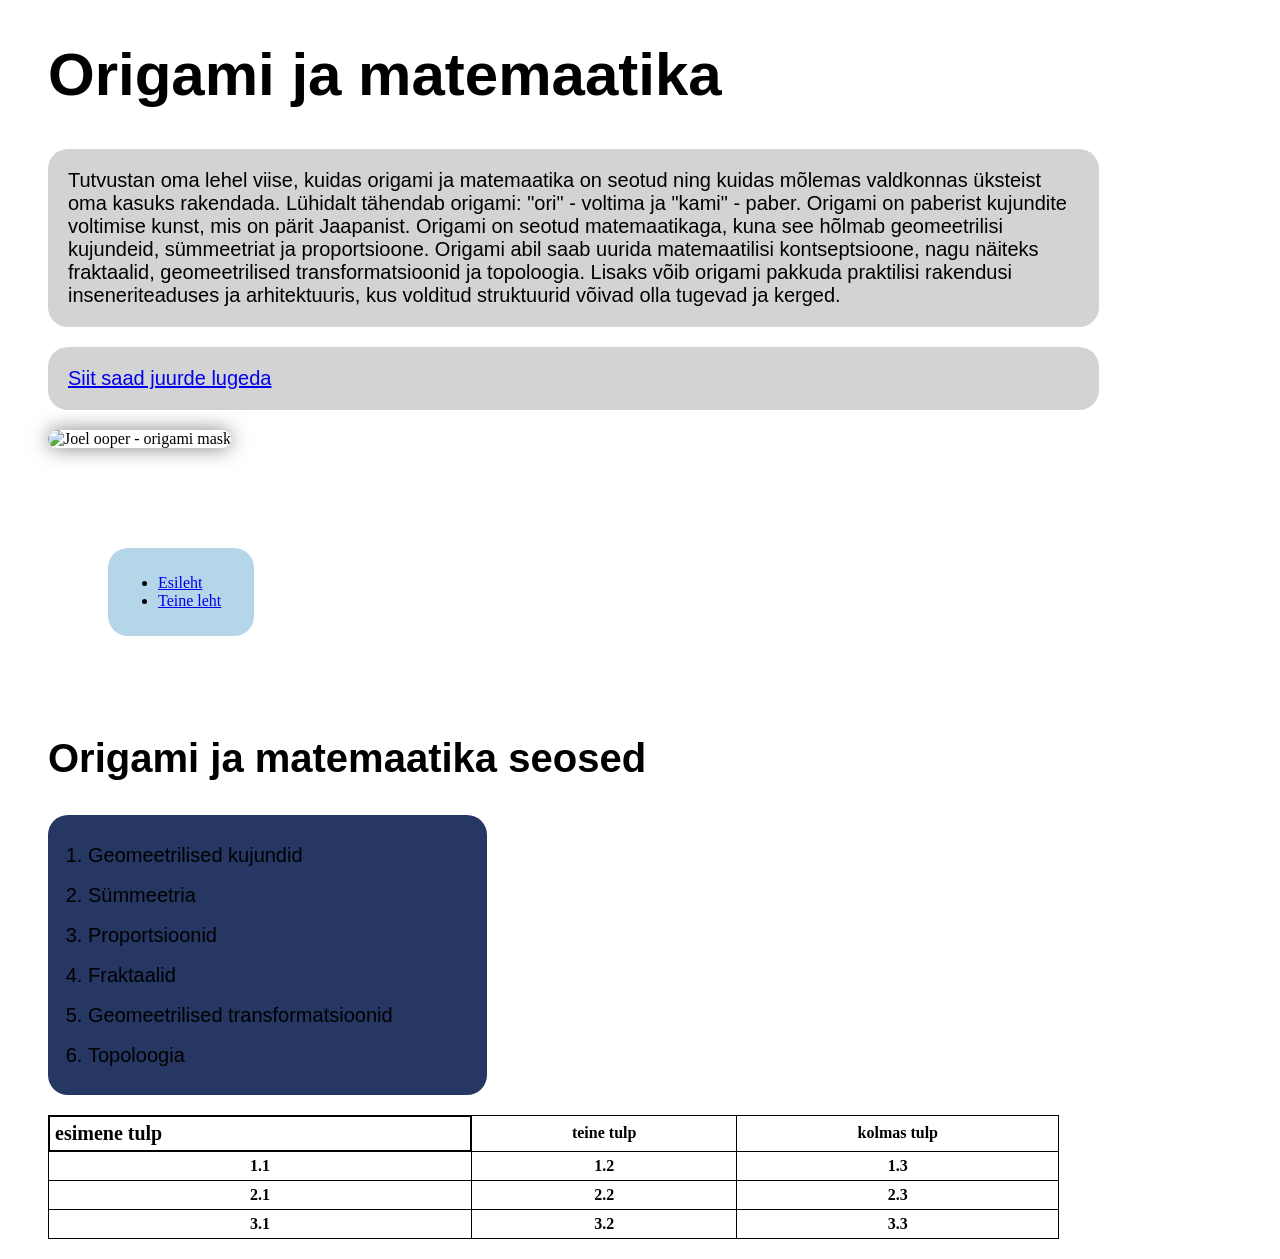
==== index.html @ 0bc8caf5 "Add files via upload" ====
<!DOCTYPE html>
<!-- saved from url=(0077)https://moodle.ut.ee/pluginfile.php/1678919/mod_resource/content/4/index.html -->
<html lang="et">
<head>
    <link rel="stylesheet" href="style.css">
    <meta http-equiv="Content-Type" content="text/html; charset=UTF-8">
    <title>Origami ja matemaatika</title>
    <style>
        p, nav, table, ol { margin-bottom: 20px; }
        table, th, td { border: 1px solid black; border-collapse: collapse; padding: 5px; }
    </style>
</head>
<body> 
<link rel="stylesheet" href="style.css">
<h1>Origami ja matemaatika</h1>
<p>Tutvustan oma lehel viise, kuidas origami ja matemaatika on seotud ning kuidas mõlemas valdkonnas üksteist oma kasuks rakendada.
    Lühidalt tähendab origami: "ori" - voltima ja "kami" - paber. Origami on paberist kujundite voltimise kunst, mis on pärit Jaapanist. Origami on seotud matemaatikaga, kuna see hõlmab geomeetrilisi kujundeid, sümmeetriat ja proportsioone. Origami abil saab uurida matemaatilisi kontseptsioone, nagu näiteks fraktaalid, geomeetrilised transformatsioonid ja topoloogia. Lisaks võib origami pakkuda praktilisi rakendusi inseneriteaduses ja arhitektuuris, kus volditud struktuurid võivad olla tugevad ja kerged.</p>

<p><a href="https://mathigon.org/origami" target="_blank" rel="noopener">Siit saad juurde lugeda</a></p>


<img src="https://www.thisiscolossal.com/wp-content/uploads/2013/12/joel-1.jpg" alt="Joel ooper - origami mask" width="400" height="343">



<nav>
    <ul>
        <li><a href="index.html">Esileht</a></li>
        <li><a href="index2.html">Teine leht</a></li>
    </ul>
</nav> 


<h2>Origami ja matemaatika seosed</h2>
<ol>    
    <li>Geomeetrilised kujundid</li>
    <li>Sümmeetria</li>
    <li>Proportsioonid</li>
    <li>Fraktaalid</li>
    <li>Geomeetrilised transformatsioonid</li>
    <li>Topoloogia</li>
</ol>

<table>
    <tr>
        <th class = "olcolumn">esimene tulp</th>
        <th>teine tulp</th>
        <th>kolmas tulp</th>
    </tr>
    <tr>
        <th>1.1</th>
        <th>1.2</th>
        <th>1.3</th>
    </tr>
    <tr>
        <th>2.1</th>
        <th>2.2</th>
        <th>2.3</th>
    </tr>
    <tr>
        <th>3.1</th>
        <th>3.2</th>
        <th>3.3</th>
    </tr>
</table>

</body>
</html>
---- style.css ----
h1{
    margin-left: 40px;
    color: black;
    font-size: 60px;
    font-weight: bold;
    font-family: Arial, sans-serif;
}
h2{
    margin-left: 40px;
    color: black;
    font-size: 40px;
    font-weight: bold;
    font-family: Arial, sans-serif;
}

p{
    margin-left: 40px;
    color: deepslategray;
    font-size: 20px;
    font-family: Arial, sans-serif;
    background-color: lightgray;
    text-align: middle;
    border-radius: 20px;
    padding: 20px;
    width: 80%;
    height: auto;

}

img{
    margin-left: 40px;
    margin-right: auto;
    border-radius: 40px;
    box-shadow: 0px 0px 20px rgba(0, 0, 0, 0.5);

}

nav{
    margin:100px;
    background-color: rgb(181, 213, 233);
    border-radius: 20px;
    padding: 10px;
    width: 10%;
    height: auto;
    text-align: left;
}

ol{
    margin-left: 40px;
    color: deepslategray;
    font-size: 20px;
    font-family: Arial, sans-serif;
    background-color: rgb(39, 55, 99);
    border-radius: 20px;
    text-align: auto;
    padding: 20px;
    padding-left: 40px;
    width: 30%;
    height: auto;
    line-height: 2;

}

.olcolumn{
    display: flex;
    color: deepslategray;
    font-size: 20px;
    flex-direction: row;
    justify-content: space-between;
}


table{
    margin-left: 40px;
    border-collapse: collapse;
    width: 80%;
    height: auto;
}
---- style.css ----
h1{
    margin-left: 40px;
    color: black;
    font-size: 60px;
    font-weight: bold;
    font-family: Arial, sans-serif;
}
h2{
    margin-left: 40px;
    color: black;
    font-size: 40px;
    font-weight: bold;
    font-family: Arial, sans-serif;
}

p{
    margin-left: 40px;
    color: deepslategray;
    font-size: 20px;
    font-family: Arial, sans-serif;
    background-color: lightgray;
    text-align: middle;
    border-radius: 20px;
    padding: 20px;
    width: 80%;
    height: auto;

}

img{
    margin-left: 40px;
    margin-right: auto;
    border-radius: 40px;
    box-shadow: 0px 0px 20px rgba(0, 0, 0, 0.5);

}

nav{
    margin:100px;
    background-color: rgb(181, 213, 233);
    border-radius: 20px;
    padding: 10px;
    width: 10%;
    height: auto;
    text-align: left;
}

ol{
    margin-left: 40px;
    color: deepslategray;
    font-size: 20px;
    font-family: Arial, sans-serif;
    background-color: rgb(39, 55, 99);
    border-radius: 20px;
    text-align: auto;
    padding: 20px;
    padding-left: 40px;
    width: 30%;
    height: auto;
    line-height: 2;

}

.olcolumn{
    display: flex;
    color: deepslategray;
    font-size: 20px;
    flex-direction: row;
    justify-content: space-between;
}


table{
    margin-left: 40px;
    border-collapse: collapse;
    width: 80%;
    height: auto;
}
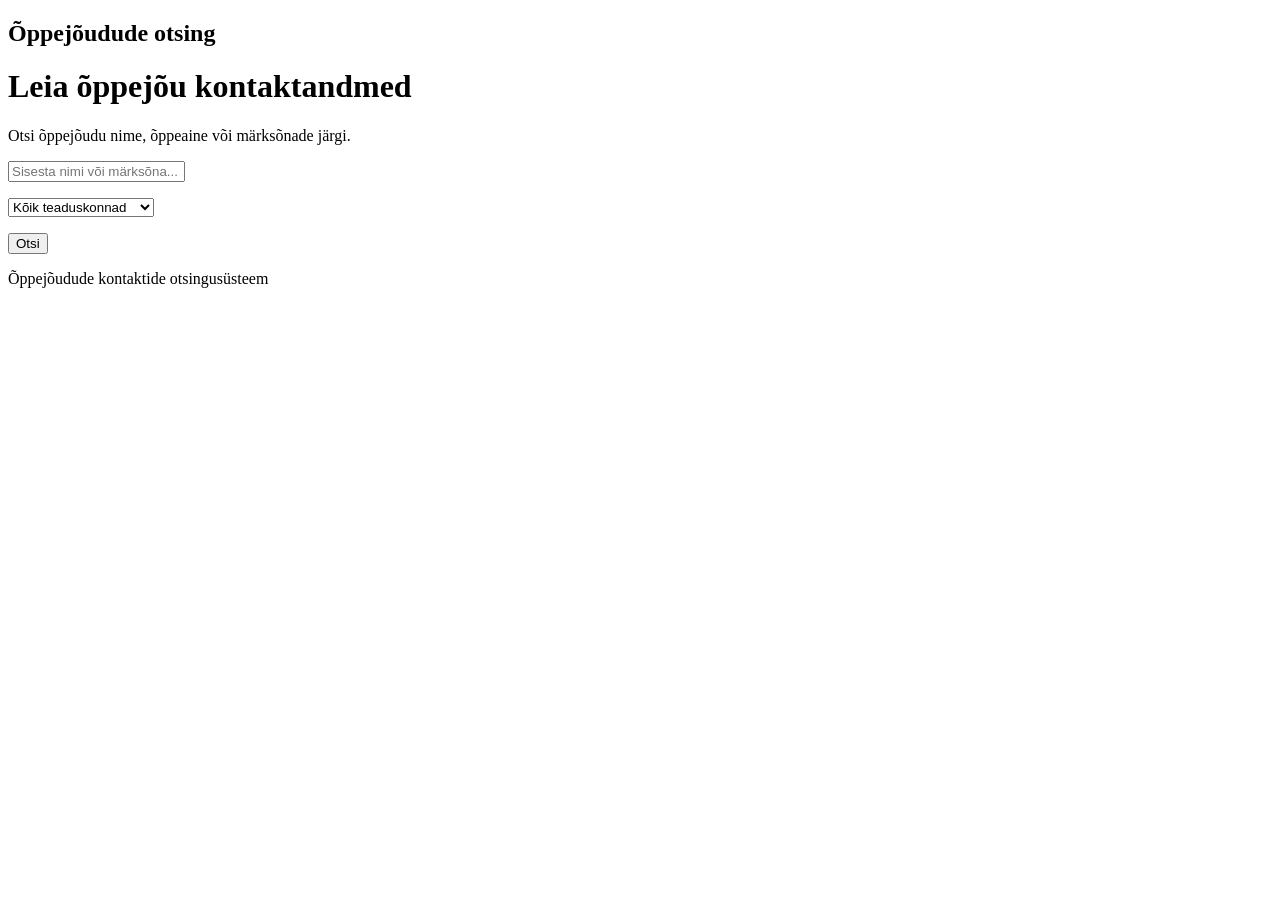
==== commit 84b3a4e2: "index.html ja results.html(tulemuste vaheleht)" ====
--- a/index.html
+++ b/index.html
@@ -1,68 +1,55 @@
+
 <!DOCTYPE html>
-<!-- saved from url=(0077)https://moodle.ut.ee/pluginfile.php/1678919/mod_resource/content/4/index.html -->
 <html lang="et">
+
 <head>
-    <link rel="stylesheet" href="style.css">
-    <meta http-equiv="Content-Type" content="text/html; charset=UTF-8">
-    <title>Origami ja matemaatika</title>
-    <style>
-        p, nav, table, ol { margin-bottom: 20px; }
-        table, th, td { border: 1px solid black; border-collapse: collapse; padding: 5px; }
-    </style>
+    <meta charset="UTF-8">
+    <title>Õppejõudude otsing</title>
 </head>
-<body> 
-<link rel="stylesheet" href="style.css">
-<h1>Origami ja matemaatika</h1>
-<p>Tutvustan oma lehel viise, kuidas origami ja matemaatika on seotud ning kuidas mõlemas valdkonnas üksteist oma kasuks rakendada.
-    Lühidalt tähendab origami: "ori" - voltima ja "kami" - paber. Origami on paberist kujundite voltimise kunst, mis on pärit Jaapanist. Origami on seotud matemaatikaga, kuna see hõlmab geomeetrilisi kujundeid, sümmeetriat ja proportsioone. Origami abil saab uurida matemaatilisi kontseptsioone, nagu näiteks fraktaalid, geomeetrilised transformatsioonid ja topoloogia. Lisaks võib origami pakkuda praktilisi rakendusi inseneriteaduses ja arhitektuuris, kus volditud struktuurid võivad olla tugevad ja kerged.</p>
 
-<p><a href="https://mathigon.org/origami" target="_blank" rel="noopener">Siit saad juurde lugeda</a></p>
+<body>
 
+    <header>
+        <h2>Õppejõudude otsing</h2>
+    </header>
 
-<img src="https://www.thisiscolossal.com/wp-content/uploads/2013/12/joel-1.jpg" alt="Joel ooper - origami mask" width="400" height="343">
+    <main>
 
+        <h1>Leia õppejõu kontaktandmed</h1>
 
+        <p>
+            Otsi õppejõudu nime, õppeaine või märksõnade järgi.
+        </p>
 
-<nav>
-    <ul>
-        <li><a href="index.html">Esileht</a></li>
-        <li><a href="index2.html">Teine leht</a></li>
-    </ul>
-</nav> 
+        <form action="/search" method="GET">
 
+            <p>
+                <input
+                    type="text"
+                    name="q"
+                    placeholder="Sisesta nimi või märksõna..."
+                >
+            </p>
 
-<h2>Origami ja matemaatika seosed</h2>
-<ol>    
-    <li>Geomeetrilised kujundid</li>
-    <li>Sümmeetria</li>
-    <li>Proportsioonid</li>
-    <li>Fraktaalid</li>
-    <li>Geomeetrilised transformatsioonid</li>
-    <li>Topoloogia</li>
-</ol>
+            <p>
+                <select name="faculty">
+                    <option value="">Kõik teaduskonnad</option>
+                    <option value="IT">IT</option>
+                    <option value="Majandus">Majandus</option>
+                    <option value="Humanitaarteadused">Humanitaarteadused</option>
+                    <option value="Tehnika">Tehnika</option>
+                </select>
+            </p>
 
-<table>
-    <tr>
-        <th class = "olcolumn">esimene tulp</th>
-        <th>teine tulp</th>
-        <th>kolmas tulp</th>
-    </tr>
-    <tr>
-        <th>1.1</th>
-        <th>1.2</th>
-        <th>1.3</th>
-    </tr>
-    <tr>
-        <th>2.1</th>
-        <th>2.2</th>
-        <th>2.3</th>
-    </tr>
-    <tr>
-        <th>3.1</th>
-        <th>3.2</th>
-        <th>3.3</th>
-    </tr>
-</table>
+            <button type="submit">Otsi</button>
+
+        </form>
+
+    </main>
+
+    <footer>
+        <p>Õppejõudude kontaktide otsingusüsteem</p>
+    </footer>
 
 </body>
-</html>+</html>
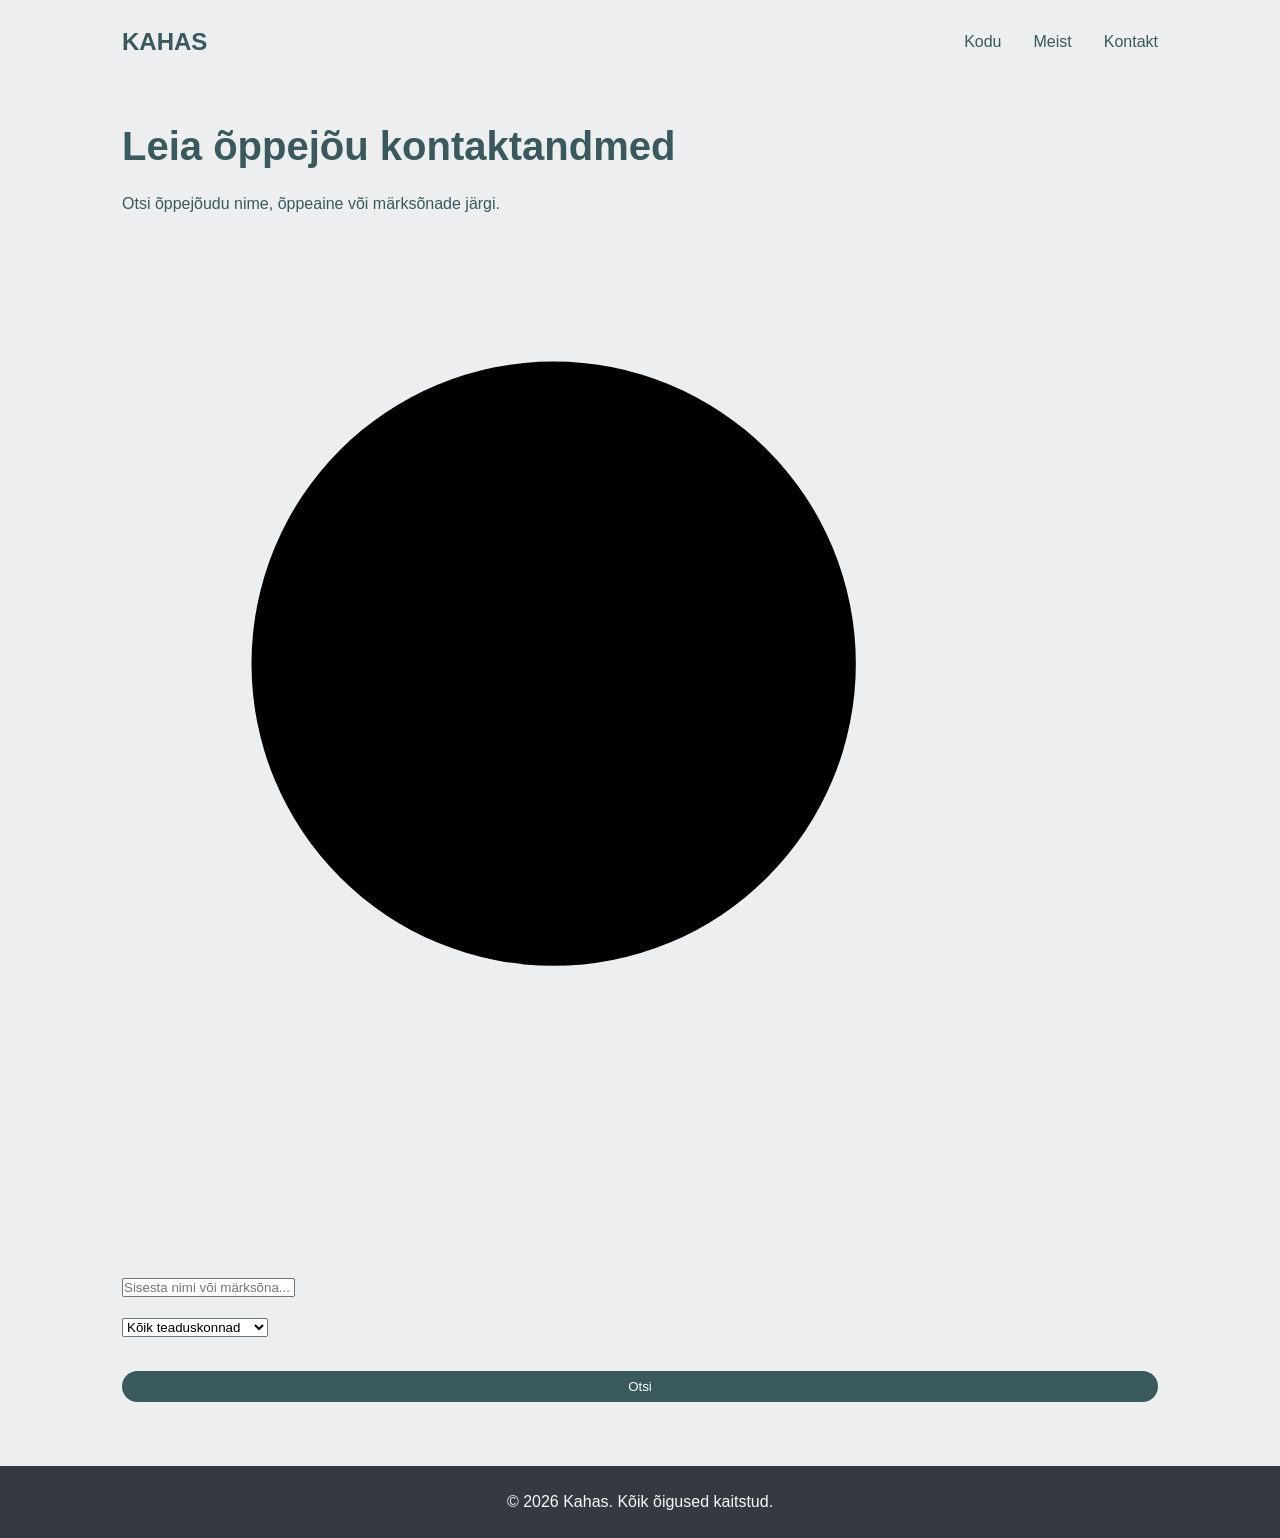
==== commit 6fd32efd: "lisasin küljenduse" ====
--- a/index.html
+++ b/index.html
@@ -5,50 +5,70 @@
 <head>
     <meta charset="UTF-8">
     <title>Õppejõudude otsing</title>
+    <link rel="preconnect" href="https://fonts.googleapis.com">
+    <link rel="preconnect" href="https://fonts.gstatic.com" crossorigin>
+    <link href="https://fonts.googleapis.com/css2?family=Playfair+Display:ital,wght@1,500&display=swap" rel="stylesheet">
+    <link rel="stylesheet" href="feature.css">
 </head>
 
 <body>
 
     <header>
-        <h2>Õppejõudude otsing</h2>
+        <div class="container header-inner">
+            <a class="logo" href="index.html">KAHAS</a>
+            <nav>
+                <a href="index.html">Kodu</a>
+                <a href="about_page.html">Meist</a>
+                <a href="contact_page.html">Kontakt</a>
+            </nav>
+        </div>
     </header>
 
+
     <main>
-
-        <h1>Leia õppejõu kontaktandmed</h1>
-
-        <p>
-            Otsi õppejõudu nime, õppeaine või märksõnade järgi.
-        </p>
-
-        <form action="/search" method="GET">
+        <section class="container">
+            <h1>Leia õppejõu kontaktandmed</h1>
 
             <p>
-                <input
-                    type="text"
-                    name="q"
-                    placeholder="Sisesta nimi või märksõna..."
-                >
+                Otsi õppejõudu nime, õppeaine või märksõnade järgi.
             </p>
 
-            <p>
-                <select name="faculty">
-                    <option value="">Kõik teaduskonnad</option>
-                    <option value="IT">IT</option>
-                    <option value="Majandus">Majandus</option>
-                    <option value="Humanitaarteadused">Humanitaarteadused</option>
-                    <option value="Tehnika">Tehnika</option>
-                </select>
-            </p>
+            <form action="/search" method="GET">
 
-            <button type="submit">Otsi</button>
+                <div class="search-bar">
+                    <svg class="search-icon" viewBox="0 0 24 24" aria-hidden="true">
+                        <circle cx="10" cy="10" r="7"></circle>
+                        <line x1="15.5" y1="15.5" x2="21" y2="21"></line>
+                    </svg>
+                    <input
+                        type="text"
+                        name="q"
+                        placeholder="Sisesta nimi või märksõna..."
+                        aria-label="Otsi õppejõudu"
+                    >
+                </div>
+                
+                <div>
+                    <p>
+                        <select name="faculty">
+                            <option value="">Kõik teaduskonnad</option>
+                            <option value="IT">IT</option>
+                            <option value="Majandus">Majandus</option>
+                            <option value="Humanitaarteadused">Humanitaarteadused</option>
+                            <option value="Tehnika">Tehnika</option>
+                        </select>
+                    </p>
+                </div>
 
-        </form>
+                <button type="submit">Otsi</button>
+
+            </form>
+        </section>
 
     </main>
 
     <footer>
-        <p>Õppejõudude kontaktide otsingusüsteem</p>
+        <p>&copy; 2026 Kahas. Kõik õigused kaitstud.</p>
     </footer>
 
 </body>
--- a/feature.css
+++ b/feature.css
@@ -0,0 +1,314 @@
+/* disaini elemendid*/
+:root {
+  --primary-color: #3a595c;
+  --secondary-color: #bcd9d7;
+  --success-color: #7ba9a9;
+  --danger-color: #192e2f;
+  --warning-color: #435f4b;
+  --info-color: #f1d8a0;
+  --light-color: #f8f9fa;
+  --dark-color: #343a40;
+  --text-color: #181d1d;
+  --bg-color: #edeef0;
+
+  --font-family: 'Arial', sans-serif;
+  --border-radius: 30px;
+  --box-shadow: 0 2px 4px rgba(0, 0, 0, 0.1);
+}
+
+
+*,
+*::before,
+*::after {
+  box-sizing: border-box;
+  margin: 0;
+  padding: 0;
+}
+
+/* põhiväärtused */
+body {
+  font-family: var(--font-family);
+  font-size: 1rem;
+  line-height: 1.5;
+  color: var(--text-color);
+  background-color: var(--bg-color);
+}
+
+h1 {
+  font-size: 2.5rem;
+  font-weight: bold;
+  color: var(--primary-color);
+  margin-bottom: 1rem;
+}
+
+h2 {
+  font-size: 2rem;
+  font-weight: bold;
+  color: var(--secondary-color);
+  margin-bottom: 0.75rem;
+}
+
+h3 {
+  font-size: 1.75rem;
+  font-weight: bold;
+  color: var(--success-color);
+  margin-bottom: 0.5rem;
+}
+
+h4 {
+  font-size: 1.5rem;
+  font-weight: bold;
+  color: var(--danger-color);
+  margin-bottom: 0.5rem;
+}
+
+h5 {
+  font-size: 1.25rem;
+  font-weight: bold;
+  color: var(--warning-color);
+  margin-bottom: 0.5rem;
+}
+
+h6 {
+  font-size: 1rem;
+  font-weight: bold;
+  color: var(--info-color);
+  margin-bottom: 0.5rem;
+}
+
+.sisene {
+  font-size: 2.5rem;
+  font-weight: bold;
+  color: var(--info-color);
+  margin-bottom: 1rem;
+}
+
+p {
+  font-size: 1rem;
+  color: var(--primary-color);
+  margin-bottom: 1rem;
+}
+
+a {
+  color: var(--primary-color);
+  text-decoration: none;
+  transition: color 0.3s;
+}
+
+a:hover {
+  color: var(--success-color); 
+}
+
+ul,
+ol {
+  margin-bottom: 1rem;
+  padding-left: 1.5rem;
+  
+}
+
+li {
+  margin-bottom: 0.5rem;
+}
+
+img {
+  max-width: 100%;
+  height: auto;
+}
+
+
+.container {
+  max-width: 1100px;
+  margin-inline: auto;
+  padding-inline: 2rem;
+}
+
+.box {
+  flex: 1;
+  padding: 20px;
+  background-color: var(--success-color);
+  border-radius: var(--border-radius);
+  display: grid;
+  max-width: 300px;
+  align-items: centre;
+
+}
+
+.team-grid {
+  display: flex;
+  gap: 2rem;
+}
+
+.section {
+  background-color: var(--primary-color);
+  padding-block: 50px;
+  
+}
+
+.container3 {
+  max-width: 1100px;
+  margin-inline: auto;
+  padding-inline: 2rem;
+}
+
+header {
+  padding-block: 1.5rem;
+}
+
+/* logo on vasakul ja nav paremal */
+
+.header-inner {
+  display: flex;
+  justify-content: space-between; 
+  align-items: center;
+}
+
+.logo {
+  font-size: 1.5rem;
+  font-weight: 700;
+  text-decoration: none;
+}
+
+nav {
+  display: flex;
+  align-items: center;
+  gap: 2rem;
+}
+
+
+nav a[aria-current="page"] {
+  border-bottom: 2px solid currentColor;
+  padding-bottom: 0.25rem;
+}
+
+
+main {
+  padding-block: 2rem; 
+}
+
+section {
+  margin-bottom: 2rem;
+}
+
+article {
+  margin-bottom: 2rem;
+}
+
+
+footer {
+  background-color: var(--dark-color);
+  color: var(--light-color);
+  padding: 1.5rem 1rem;
+  text-align: center;
+}
+
+
+footer p {
+  color: inherit;
+  margin: 0;
+}
+
+
+.grid {
+  display: grid;
+  grid-template-columns: repeat(auto-fit, minmax(200px, 1fr));
+  gap: 1rem;
+}
+
+.flexbox {
+  display: flex;
+  flex-wrap: wrap;
+  gap: 1rem;
+}
+
+.card {
+  background-color: var(--light-color);
+  border-radius: var(--border-radius);
+  box-shadow: var(--box-shadow);
+  padding: 1rem;
+  margin-bottom: 1rem;
+}
+
+.banner {
+  background-color: var(--primary-color);
+  color: var(--light-color);
+  padding: 2rem;
+  text-align: center;
+  border-radius: var(--border-radius);
+}
+
+.hero-inner {
+  display: flex;
+  align-items: center;            /* vertically centred next to the text */
+  justify-content: space-between;
+  gap: 2rem;
+}
+
+.hero-text {
+  flex: 1 1 60%;
+  min-width: 0;
+}
+
+.hero {
+  text-align: left;
+  color: var(--primary-color);
+  padding: 5rem 0;
+  /* width: 50%;  <- removed, it was squeezing the slogan */
+  font-size: clamp(2.5rem, 5vw, 4rem);
+  font-weight: 300;
+  line-height: 1.2;
+}
+
+.hero-graphic {
+  flex: 0 1 38%;
+  max-width: 38%;
+  height: auto;
+}
+
+
+
+.hero-slogan {
+  font-family: "Playfair Display", Georgia, serif;
+  font-style: italic;
+  font-weight: 500;
+  font-size: clamp(1.75rem, 4vw, 3rem);
+  line-height: 1.25;
+  color: var(--primary-color);
+  margin: 0;
+}
+
+button,
+.btn {
+  display: inline-block;
+  background-color: var(--primary-color);
+  color: var(--light-color);
+  border: none;
+  padding: 0.5rem 1rem;
+  border-radius: var(--border-radius);
+  cursor: pointer;
+  transition: background-color 0.3s;
+}
+
+button:hover,
+.btn:hover {
+  background-color: var(--success-color);
+  color: var(--light-color);
+}
+
+form {
+  display: flex;
+  flex-direction: column;
+  gap: 1rem;
+}
+
+table {
+  width: 100%;
+  border-collapse: collapse;
+  margin-bottom: 1rem;
+}
+
+th,
+td {
+  padding: 0.75rem;
+  text-align: left;
+  border-bottom: 1px solid var(--secondary-color);
+}
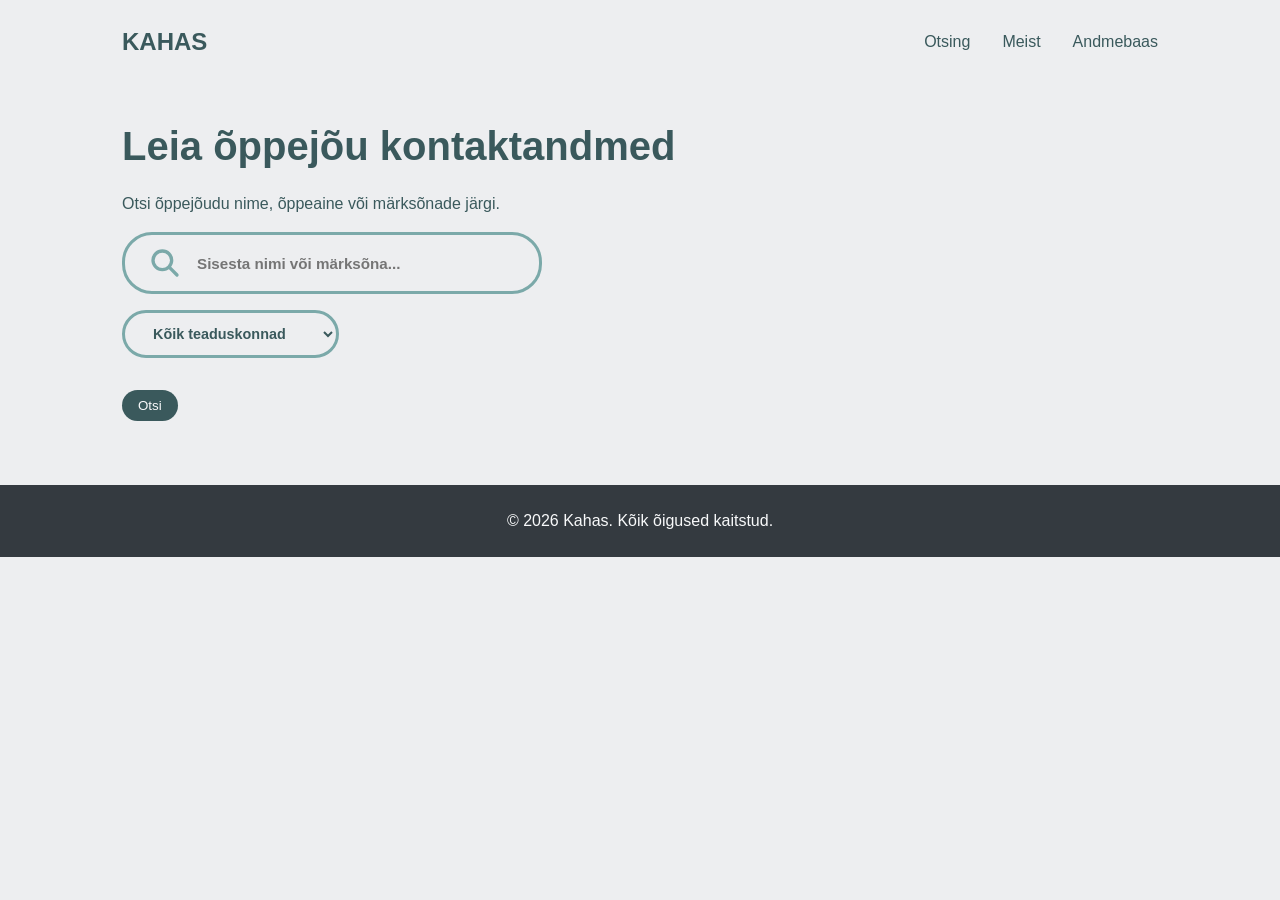
==== commit 2f8a82ac: "nyyd koik up to date" ====
--- a/index.html
+++ b/index.html
@@ -17,9 +17,9 @@
         <div class="container header-inner">
             <a class="logo" href="index.html">KAHAS</a>
             <nav>
-                <a href="index.html">Kodu</a>
+                <a href="pealeht.html">Otsing</a>
                 <a href="about_page.html">Meist</a>
-                <a href="contact_page.html">Kontakt</a>
+                <a href="andmebaas.html">Andmebaas</a>
             </nav>
         </div>
     </header>
--- a/feature.css
+++ b/feature.css
@@ -140,8 +140,7 @@
 
 .section {
   background-color: var(--primary-color);
-  padding-block: 50px;
-  
+  padding-block: 50px;      /* vertical padding only; horizontal comes from .container */
 }
 
 .container3 {
@@ -286,6 +285,7 @@
   border-radius: var(--border-radius);
   cursor: pointer;
   transition: background-color 0.3s;
+  max-width: fit-content;
 }
 
 button:hover,
@@ -296,9 +296,58 @@
 
 form {
   display: flex;
+  border-radius: var(--border-radius);
   flex-direction: column;
   gap: 1rem;
 }
+
+.search-bar {
+  display: flex;
+  align-items: center;
+  gap: 16px;
+  max-width: 420px;
+  padding: 12px 24px;
+  border: 3px solid var(--success-color);
+  background: transparent;
+  transition: box-shadow 0.2s ease;
+  border-radius: var(--border-radius);
+}
+
+select[name="faculty"] {
+  padding: 12px 24px;
+  border: 3px solid var(--success-color);
+  border-radius: var(--border-radius);
+  background: transparent;
+  color: var(--primary-color);
+  font-family: inherit;
+  font-weight: 700;
+  font-size: 0.9rem;
+  cursor: pointer;
+}
+
+.search-icon {
+  flex-shrink: 0;
+  width: 32px;
+  height: 32px;
+  fill: none;
+  stroke: var(--success-color);
+  stroke-width: 2.5;
+  stroke-linecap: round;
+}
+
+.search-bar input {
+  flex: 1;
+  min-width: 0;
+  border: none;
+  outline: none;
+  background: transparent;
+  font-family: inherit;
+  font-size: 0.95rem;
+  font-weight: 700;
+  color: var(--primary-color);
+}
+
+
 
 table {
   width: 100%;
@@ -311,4 +360,4 @@
   padding: 0.75rem;
   text-align: left;
   border-bottom: 1px solid var(--secondary-color);
-}+}
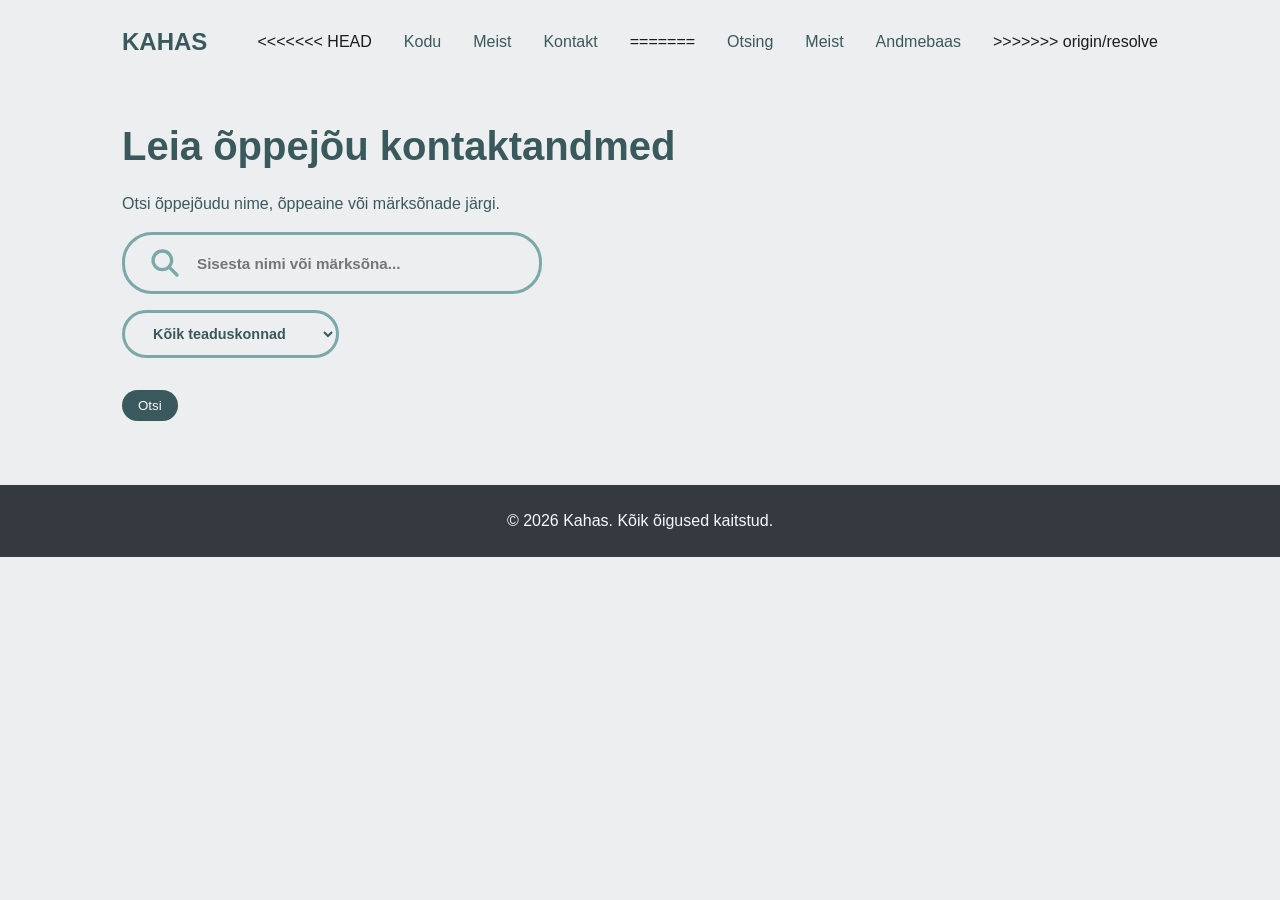
==== commit 91903417: "Merge resolve into main" ====
--- a/index.html
+++ b/index.html
@@ -17,9 +17,15 @@
         <div class="container header-inner">
             <a class="logo" href="index.html">KAHAS</a>
             <nav>
+<<<<<<< HEAD
+                <a href="index.html">Kodu</a>
+                <a href="about_page.html">Meist</a>
+                <a href="contact_page.html">Kontakt</a>
+=======
                 <a href="pealeht.html">Otsing</a>
                 <a href="about_page.html">Meist</a>
                 <a href="andmebaas.html">Andmebaas</a>
+>>>>>>> origin/resolve
             </nav>
         </div>
     </header>
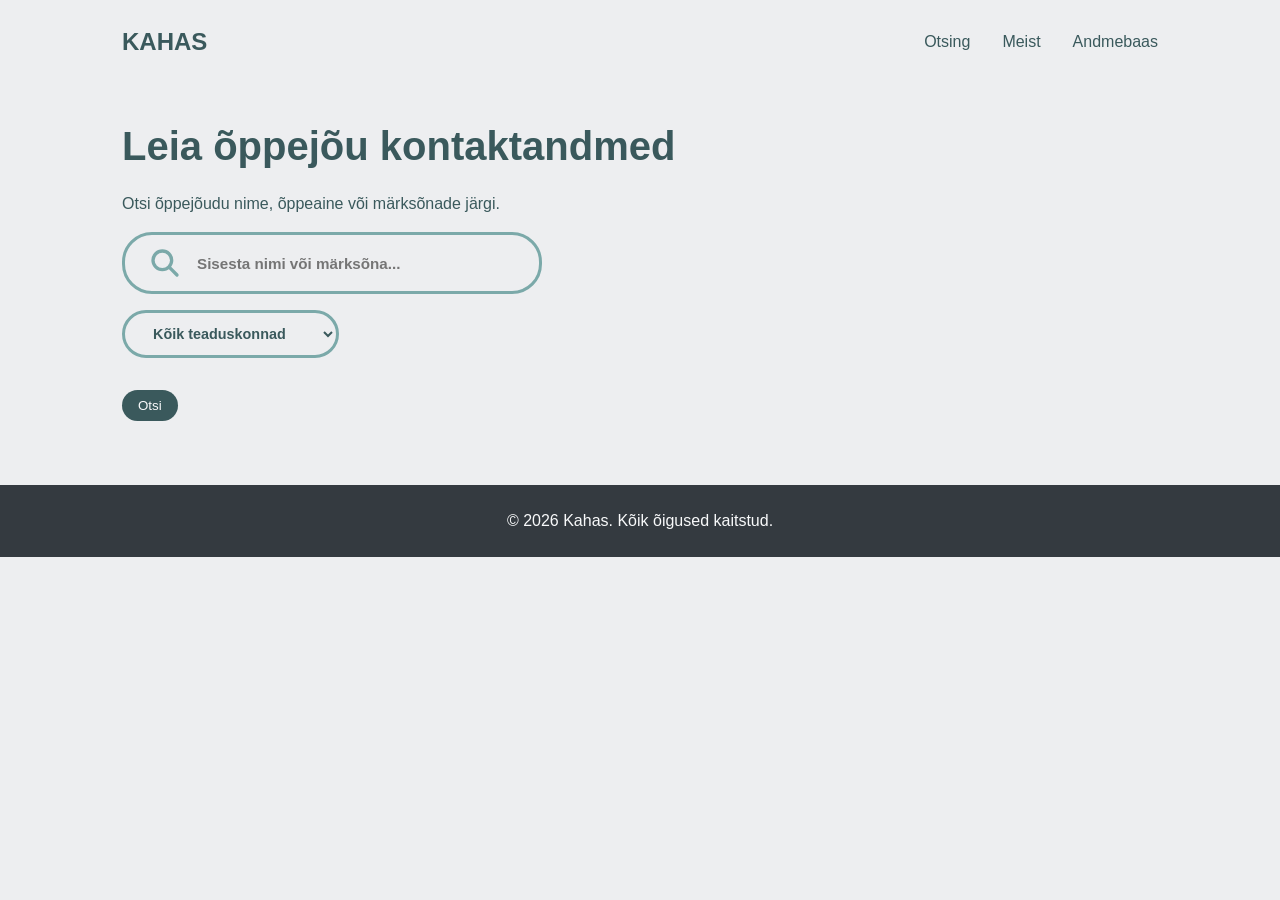
==== commit 7ee7fc0a: "Resolve merge conflict markers in nav" ====
--- a/index.html
+++ b/index.html
@@ -17,15 +17,9 @@
         <div class="container header-inner">
             <a class="logo" href="index.html">KAHAS</a>
             <nav>
-<<<<<<< HEAD
-                <a href="index.html">Kodu</a>
-                <a href="about_page.html">Meist</a>
-                <a href="contact_page.html">Kontakt</a>
-=======
                 <a href="pealeht.html">Otsing</a>
                 <a href="about_page.html">Meist</a>
                 <a href="andmebaas.html">Andmebaas</a>
->>>>>>> origin/resolve
             </nav>
         </div>
     </header>
